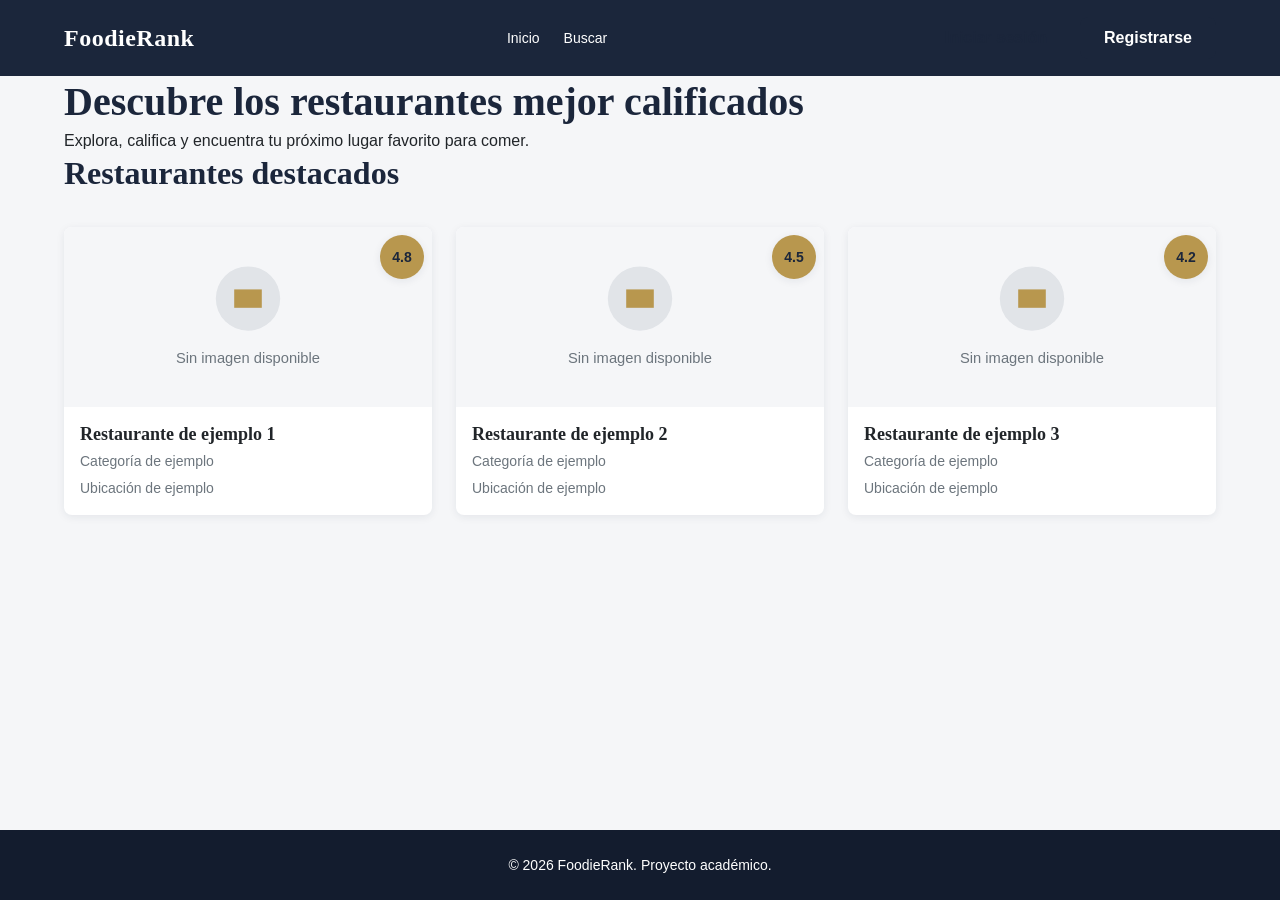
==== index.html @ ffe4c314 "feat: crear pagina de inicio con encabezado, pie de pagina y tarjetas de ejemplo" ====
<!DOCTYPE html>
<html lang="es">
<head>
    <meta charset="UTF-8">
    <meta name="viewport" content="width=device-width, initial-scale=1.0">
    <title>FoodieRank - Descubre los mejores restaurantes</title>
    <link rel="stylesheet" href="css/variables.css">
    <link rel="stylesheet" href="css/base.css">
    <link rel="stylesheet" href="css/layout.css">
</head>
<body>
    <header class="encabezado">
        <div class="contenedor">
            <a href="index.html" class="logo">FoodieRank</a>
            <nav class="nav-principal">
                <a href="index.html">Inicio</a>
                <a href="pages/busqueda.html">Buscar</a>
            </nav>
            <div class="nav-sesion">
                <a href="pages/login.html" class="btn btn-secundario">Iniciar sesión</a>
                <a href="pages/registro.html" class="btn btn-primario">Registrarse</a>
            </div>
        </div>
    </header>

    <main>
        <div class="contenedor">
            <h1>Descubre los restaurantes mejor calificados</h1>
            <p>Explora, califica y encuentra tu próximo lugar favorito para comer.</p>

            <section>
                <h2>Restaurantes destacados</h2>
                <div class="grid-restaurantes">
                    <article class="tarjeta-restaurante">
                        <span class="insignia-ranking">4.8</span>
                        <img src="assets/img/sin-imagen.svg" alt="Restaurante de ejemplo 1">
                        <div class="tarjeta-restaurante__contenido">
                            <h3 class="tarjeta-restaurante__nombre">Restaurante de ejemplo 1</h3>
                            <p class="tarjeta-restaurante__categoria">Categoría de ejemplo</p>
                            <p class="tarjeta-restaurante__ubicacion">Ubicación de ejemplo</p>
                        </div>
                    </article>
                    <article class="tarjeta-restaurante">
                        <span class="insignia-ranking">4.5</span>
                        <img src="assets/img/sin-imagen.svg" alt="Restaurante de ejemplo 2">
                        <div class="tarjeta-restaurante__contenido">
                            <h3 class="tarjeta-restaurante__nombre">Restaurante de ejemplo 2</h3>
                            <p class="tarjeta-restaurante__categoria">Categoría de ejemplo</p>
                            <p class="tarjeta-restaurante__ubicacion">Ubicación de ejemplo</p>
                        </div>
                    </article>
                    <article class="tarjeta-restaurante">
                        <span class="insignia-ranking">4.2</span>
                        <img src="assets/img/sin-imagen.svg" alt="Restaurante de ejemplo 3">
                        <div class="tarjeta-restaurante__contenido">
                            <h3 class="tarjeta-restaurante__nombre">Restaurante de ejemplo 3</h3>
                            <p class="tarjeta-restaurante__categoria">Categoría de ejemplo</p>
                            <p class="tarjeta-restaurante__ubicacion">Ubicación de ejemplo</p>
                        </div>
                    </article>
                </div>
            </section>
        </div>
    </main>

    <footer class="pie">
        <div class="contenedor">
            <p>&copy; 2026 FoodieRank. Proyecto académico.</p>
        </div>
    </footer>
</body>
</html>
---- css/variables.css ----
:root {
    --color-primario: #1B263B;
    --color-primario-oscuro: #131C2E;
    --color-acento: #B8974E;
    --color-acento-claro: #D4B876;
    --color-fondo: #F5F6F8;
    --color-superficie: #FFFFFF;
    --color-texto: #212529;
    --color-texto-secundario: #6C757D;
    --color-borde: #E1E4E8;
    --color-exito: #2E7D32;
    --color-error: #C62828;
    --color-advertencia: #ED6C02;

    --fuente-base: 'Segoe UI', Arial, sans-serif;
    --fuente-titulos: Georgia, 'Times New Roman', serif;

    --texto-xs: 0.75rem;
    --texto-sm: 0.875rem;
    --texto-base: 1rem;
    --texto-md: 1.125rem;
    --texto-lg: 1.5rem;
    --texto-xl: 2rem;
    --texto-xxl: 2.5rem;

    --espacio-xs: 0.25rem;
    --espacio-sm: 0.5rem;
    --espacio-md: 1rem;
    --espacio-lg: 1.5rem;
    --espacio-xl: 2rem;
    --espacio-xxl: 3rem;

    --radio-borde: 8px;
    --radio-borde-sm: 4px;
    --sombra-tarjeta: 0 2px 8px rgba(27, 38, 59, 0.08);
    --sombra-tarjeta-hover: 0 4px 16px rgba(27, 38, 59, 0.12);

    --transicion-rapida: 0.15s ease;
    --transicion-normal: 0.3s ease;
}
---- css/base.css ----
* {
    box-sizing: border-box;
    margin: 0;
    padding: 0;
}

html, body {
    min-height: 100%;
}

body {
    font-family: var(--fuente-base);
    font-size: var(--texto-base);
    color: var(--color-texto);
    background-color: var(--color-fondo);
    line-height: 1.6;
}

h1, h2, h3, h4 {
    font-family: var(--fuente-titulos);
    color: var(--color-primario);
    line-height: 1.3;
}

h1 {
    font-size: var(--texto-xxl);
}

h2 {
    font-size: var(--texto-xl);
}

h3 {
    font-size: var(--texto-lg);
}

a {
    color: var(--color-primario);
    text-decoration: none;
    transition: color var(--transicion-rapida);
}

a:hover {
    color: var(--color-acento);
}

img {
    max-width: 100%;
    display: block;
}

ul, ol {
    list-style: none;
}

button {
    font-family: inherit;
    cursor: pointer;
}

input, textarea, select {
    font-family: inherit;
    font-size: var(--texto-base);
    padding: var(--espacio-sm) var(--espacio-md);
    border: 1px solid var(--color-borde);
    border-radius: var(--radio-borde-sm);
    background-color: var(--color-superficie);
    color: var(--color-texto);
    width: 100%;
}

input:focus, textarea:focus, select:focus {
    outline: none;
    border-color: var(--color-primario);
}

.contenedor {
    max-width: 1200px;
    margin: 0 auto;
    padding: 0 var(--espacio-lg);
}

.btn {
    display: inline-block;
    padding: var(--espacio-sm) var(--espacio-lg);
    border-radius: var(--radio-borde);
    border: none;
    font-size: var(--texto-base);
    font-weight: 600;
    text-align: center;
    transition: background-color var(--transicion-rapida), color var(--transicion-rapida);
}

.btn-primario {
    background-color: var(--color-primario);
    color: var(--color-superficie);
}

.btn-primario:hover {
    background-color: var(--color-primario-oscuro);
}

.btn-secundario {
    background-color: transparent;
    color: var(--color-primario);
    border: 1px solid var(--color-primario);
}

.btn-secundario:hover {
    background-color: var(--color-fondo);
}

.btn-acento {
    background-color: var(--color-acento);
    color: var(--color-primario);
}

.btn-acento:hover {
    background-color: var(--color-acento-claro);
}
---- css/layout.css ----
body {
    display: flex;
    flex-direction: column;
    min-height: 100vh;
}

main {
    flex: 1 0 auto;
}

.encabezado {
    background-color: var(--color-primario);
    padding: var(--espacio-md) 0;
    position: sticky;
    top: 0;
    z-index: 100;
}

.encabezado .contenedor {
    display: flex;
    align-items: center;
    justify-content: space-between;
    flex-wrap: wrap;
    gap: var(--espacio-md);
}

.logo {
    font-family: var(--fuente-titulos);
    font-size: var(--texto-lg);
    font-weight: 700;
    color: var(--color-superficie);
    letter-spacing: 0.5px;
}

.logo:hover {
    color: var(--color-superficie);
}

.nav-principal {
    display: flex;
    align-items: center;
    gap: var(--espacio-lg);
    flex-wrap: wrap;
}

.nav-principal a {
    color: var(--color-superficie);
    font-size: var(--texto-sm);
}

.nav-principal a:hover {
    color: var(--color-acento);
}

.nav-sesion {
    display: flex;
    align-items: center;
    gap: var(--espacio-sm);
}

.pie {
    background-color: var(--color-primario-oscuro);
    color: var(--color-superficie);
    text-align: center;
    padding: var(--espacio-lg) 0;
    font-size: var(--texto-sm);
    margin-top: var(--espacio-xxl);
}

.pie a {
    color: var(--color-acento-claro);
}

.grid-restaurantes {
    display: grid;
    grid-template-columns: repeat(auto-fill, minmax(280px, 1fr));
    gap: var(--espacio-lg);
    padding: var(--espacio-xl) 0;
}

.tarjeta-restaurante {
    background-color: var(--color-superficie);
    border-radius: var(--radio-borde);
    box-shadow: var(--sombra-tarjeta);
    overflow: hidden;
    position: relative;
    transition: box-shadow var(--transicion-normal), transform var(--transicion-normal);
}

.tarjeta-restaurante:hover {
    box-shadow: var(--sombra-tarjeta-hover);
    transform: translateY(-4px);
}

.tarjeta-restaurante img {
    width: 100%;
    height: 180px;
    object-fit: cover;
}

.tarjeta-restaurante__contenido {
    padding: var(--espacio-md);
}

.tarjeta-restaurante__nombre {
    font-family: var(--fuente-titulos);
    font-size: var(--texto-md);
    color: var(--color-texto);
    margin-bottom: var(--espacio-xs);
}

.tarjeta-restaurante__categoria {
    font-size: var(--texto-sm);
    color: var(--color-texto-secundario);
    margin-bottom: var(--espacio-xs);
}

.tarjeta-restaurante__ubicacion {
    font-size: var(--texto-sm);
    color: var(--color-texto-secundario);
}

.insignia-ranking {
    position: absolute;
    top: var(--espacio-sm);
    right: var(--espacio-sm);
    background-color: var(--color-acento);
    color: var(--color-primario);
    font-weight: 700;
    font-size: var(--texto-sm);
    width: 44px;
    height: 44px;
    border-radius: 50%;
    display: flex;
    align-items: center;
    justify-content: center;
    box-shadow: var(--sombra-tarjeta);
}
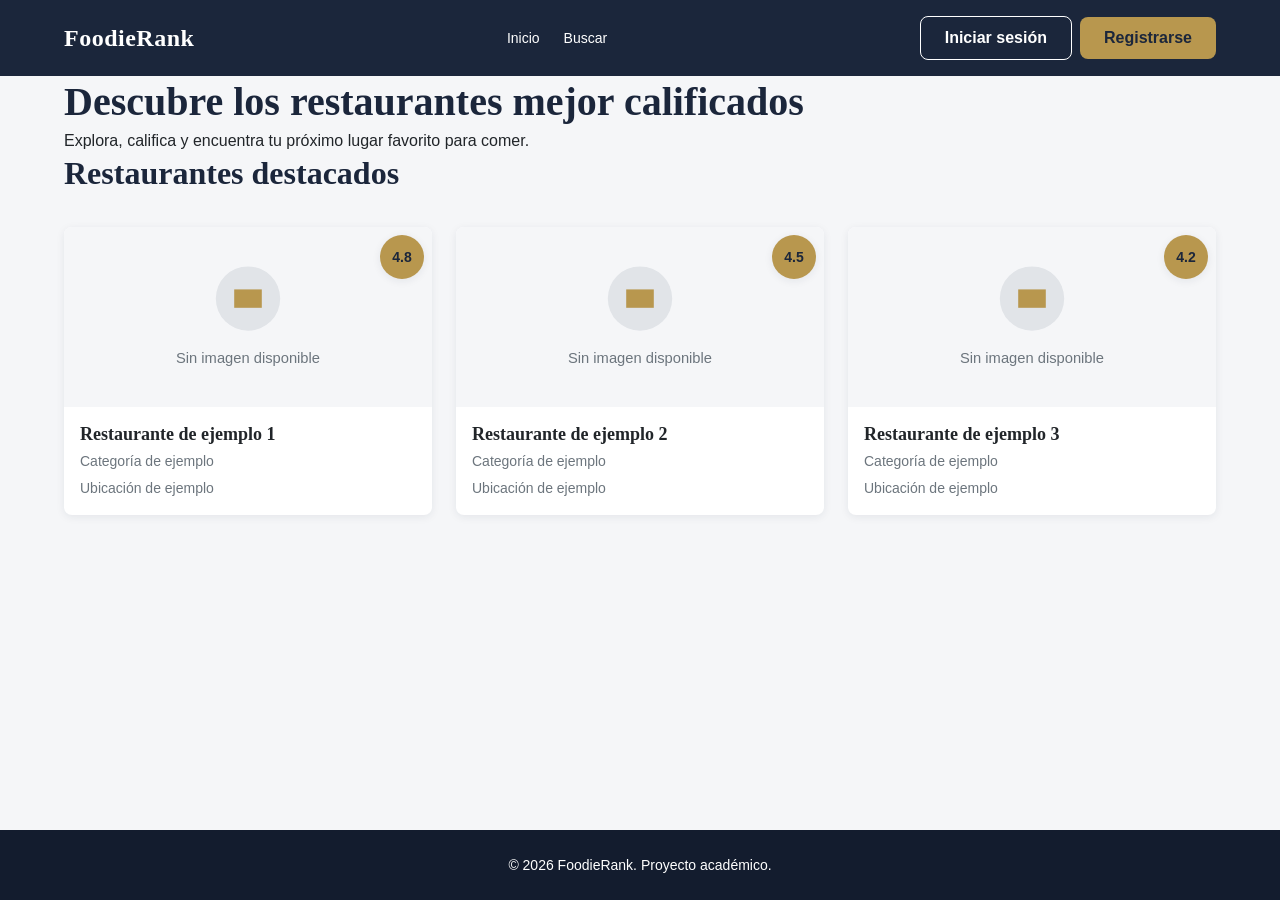
==== commit 1310f3a5: "feat: agregar favicon del sitio" ====
--- a/index.html
+++ b/index.html
@@ -4,6 +4,7 @@
     <meta charset="UTF-8">
     <meta name="viewport" content="width=device-width, initial-scale=1.0">
     <title>FoodieRank - Descubre los mejores restaurantes</title>
+    <link rel="icon" type="image/svg+xml" href="assets/img/favicon.svg">
     <link rel="stylesheet" href="css/variables.css">
     <link rel="stylesheet" href="css/base.css">
     <link rel="stylesheet" href="css/layout.css">
--- a/css/layout.css
+++ b/css/layout.css
@@ -135,4 +135,23 @@
     align-items: center;
     justify-content: center;
     box-shadow: var(--sombra-tarjeta);
+}
+
+.nav-sesion .btn-secundario {
+    color: var(--color-superficie);
+    border-color: var(--color-superficie);
+}
+
+.nav-sesion .btn-secundario:hover {
+    background-color: var(--color-superficie);
+    color: var(--color-primario);
+}
+
+.nav-sesion .btn-primario {
+    background-color: var(--color-acento);
+    color: var(--color-primario);
+}
+
+.nav-sesion .btn-primario:hover {
+    background-color: var(--color-acento-claro);
 }
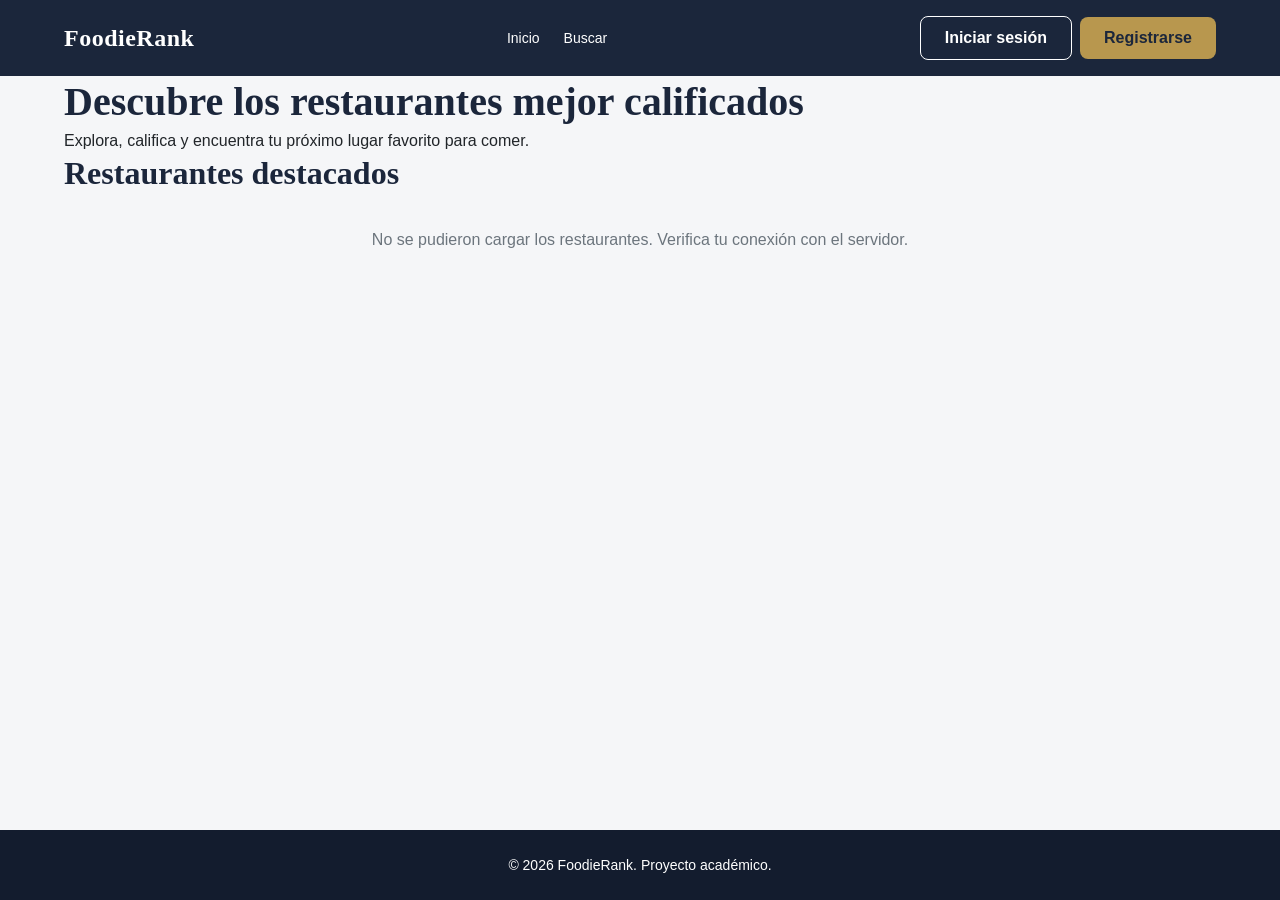
==== commit b63b50fb: "feat: mostrar restaurantes destacados con datos reales del backend" ====
--- a/index.html
+++ b/index.html
@@ -31,35 +31,8 @@
 
             <section>
                 <h2>Restaurantes destacados</h2>
-                <div class="grid-restaurantes">
-                    <article class="tarjeta-restaurante">
-                        <span class="insignia-ranking">4.8</span>
-                        <img src="assets/img/sin-imagen.svg" alt="Restaurante de ejemplo 1">
-                        <div class="tarjeta-restaurante__contenido">
-                            <h3 class="tarjeta-restaurante__nombre">Restaurante de ejemplo 1</h3>
-                            <p class="tarjeta-restaurante__categoria">Categoría de ejemplo</p>
-                            <p class="tarjeta-restaurante__ubicacion">Ubicación de ejemplo</p>
-                        </div>
-                    </article>
-                    <article class="tarjeta-restaurante">
-                        <span class="insignia-ranking">4.5</span>
-                        <img src="assets/img/sin-imagen.svg" alt="Restaurante de ejemplo 2">
-                        <div class="tarjeta-restaurante__contenido">
-                            <h3 class="tarjeta-restaurante__nombre">Restaurante de ejemplo 2</h3>
-                            <p class="tarjeta-restaurante__categoria">Categoría de ejemplo</p>
-                            <p class="tarjeta-restaurante__ubicacion">Ubicación de ejemplo</p>
-                        </div>
-                    </article>
-                    <article class="tarjeta-restaurante">
-                        <span class="insignia-ranking">4.2</span>
-                        <img src="assets/img/sin-imagen.svg" alt="Restaurante de ejemplo 3">
-                        <div class="tarjeta-restaurante__contenido">
-                            <h3 class="tarjeta-restaurante__nombre">Restaurante de ejemplo 3</h3>
-                            <p class="tarjeta-restaurante__categoria">Categoría de ejemplo</p>
-                            <p class="tarjeta-restaurante__ubicacion">Ubicación de ejemplo</p>
-                        </div>
-                    </article>
-                </div>
+                <p id="mensaje-restaurantes" class="mensaje-estado" hidden></p>
+                <div class="grid-restaurantes" id="grid-restaurantes"></div>
             </section>
         </div>
     </main>
@@ -69,5 +42,8 @@
             <p>&copy; 2026 FoodieRank. Proyecto académico.</p>
         </div>
     </footer>
+
+    <script src="js/api/restaurantes.js" defer></script>
+    <script src="js/ui/restaurantes.js" defer></script>
 </body>
 </html>
--- a/css/layout.css
+++ b/css/layout.css
@@ -154,4 +154,11 @@
 
 .nav-sesion .btn-primario:hover {
     background-color: var(--color-acento-claro);
+}
+
+.mensaje-estado {
+    text-align: center;
+    color: var(--color-texto-secundario);
+    padding: var(--espacio-xl) 0;
+    font-size: var(--texto-base);
 }
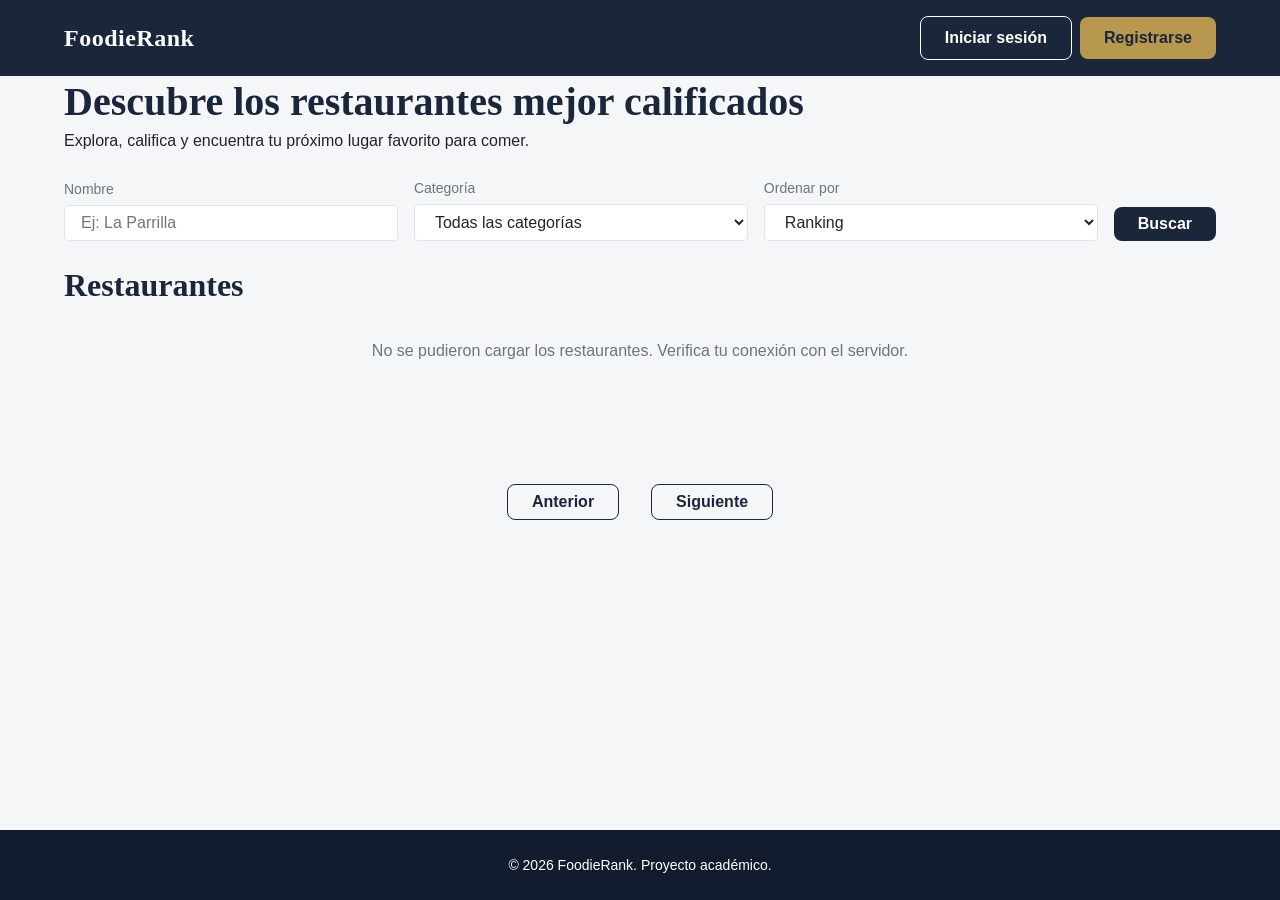
==== commit a98788c7: "feat(rf16): unificar inicio y buscador en una sola pagina con filtros" ====
--- a/index.html
+++ b/index.html
@@ -13,11 +13,7 @@
     <header class="encabezado">
         <div class="contenedor">
             <a href="index.html" class="logo">FoodieRank</a>
-            <nav class="nav-principal">
-                <a href="index.html">Inicio</a>
-                <a href="pages/busqueda.html">Buscar</a>
-            </nav>
-            <div class="nav-sesion">
+            <div class="nav-sesion" id="nav-sesion">
                 <a href="pages/login.html" class="btn btn-secundario">Iniciar sesión</a>
                 <a href="pages/registro.html" class="btn btn-primario">Registrarse</a>
             </div>
@@ -26,13 +22,46 @@
 
     <main>
         <div class="contenedor">
-            <h1>Descubre los restaurantes mejor calificados</h1>
-            <p>Explora, califica y encuentra tu próximo lugar favorito para comer.</p>
+            <section class="hero-buscador">
+                <h1>Descubre los restaurantes mejor calificados</h1>
+                <p>Explora, califica y encuentra tu próximo lugar favorito para comer.</p>
+
+                <form id="form-filtros" class="barra-filtros" novalidate>
+                    <div class="campo-filtro">
+                        <label for="busqueda">Nombre</label>
+                        <input type="search" id="busqueda" name="busqueda" placeholder="Ej: La Parrilla" maxlength="100">
+                    </div>
+
+                    <div class="campo-filtro">
+                        <label for="categoria">Categoría</label>
+                        <select id="categoria" name="categoria">
+                            <option value="">Todas las categorías</option>
+                        </select>
+                    </div>
+
+                    <div class="campo-filtro">
+                        <label for="orden">Ordenar por</label>
+                        <select id="orden" name="orden">
+                            <option value="ranking">Ranking</option>
+                            <option value="popularidad">Popularidad</option>
+                            <option value="recientes">Más recientes</option>
+                        </select>
+                    </div>
+
+                    <button type="submit" class="btn btn-primario">Buscar</button>
+                </form>
+            </section>
 
             <section>
-                <h2>Restaurantes destacados</h2>
+                <h2>Restaurantes</h2>
                 <p id="mensaje-restaurantes" class="mensaje-estado" hidden></p>
                 <div class="grid-restaurantes" id="grid-restaurantes"></div>
+
+                <div class="paginacion" id="paginacion" hidden>
+                    <button type="button" id="btn-anterior" class="btn btn-secundario">Anterior</button>
+                    <span id="texto-pagina"></span>
+                    <button type="button" id="btn-siguiente" class="btn btn-secundario">Siguiente</button>
+                </div>
             </section>
         </div>
     </main>
@@ -43,7 +72,11 @@
         </div>
     </footer>
 
+    <script src="js/api/config.js" defer></script>
+    <script src="js/ui/sesion.js" defer></script>
     <script src="js/api/restaurantes.js" defer></script>
+    <script src="js/api/categorias.js" defer></script>
+    <script src="js/ui/tarjetas.js" defer></script>
     <script src="js/ui/restaurantes.js" defer></script>
 </body>
 </html>
--- a/css/layout.css
+++ b/css/layout.css
@@ -161,4 +161,369 @@
     color: var(--color-texto-secundario);
     padding: var(--espacio-xl) 0;
     font-size: var(--texto-base);
+}
+
+.barra-filtros {
+    display: flex;
+    flex-wrap: wrap;
+    align-items: flex-end;
+    gap: var(--espacio-md);
+    padding: var(--espacio-lg) 0;
+}
+
+.campo-filtro {
+    display: flex;
+    flex-direction: column;
+    gap: var(--espacio-xs);
+    flex: 1 1 180px;
+}
+
+.campo-filtro label {
+    font-size: var(--texto-sm);
+    color: var(--color-texto-secundario);
+}
+
+.paginacion {
+    display: flex;
+    align-items: center;
+    justify-content: center;
+    gap: var(--espacio-md);
+    padding: var(--espacio-lg) 0 var(--espacio-xxl);
+}
+
+.paginacion button:disabled {
+    opacity: 0.5;
+    cursor: not-allowed;
+}
+
+a.tarjeta-restaurante {
+    display: block;
+    color: inherit;
+    text-decoration: none;
+}
+
+a.tarjeta-restaurante:hover {
+    color: inherit;
+}
+
+.enlace-volver {
+    display: inline-block;
+    margin: var(--espacio-lg) 0;
+    font-size: var(--texto-sm);
+}
+
+.info-restaurante {
+    padding-bottom: var(--espacio-xl);
+}
+
+.info-restaurante__cabecera {
+    display: flex;
+    flex-wrap: wrap;
+    gap: var(--espacio-lg);
+    align-items: flex-start;
+    margin-bottom: var(--espacio-lg);
+}
+
+.info-restaurante__imagen {
+    width: 280px;
+    max-width: 100%;
+    height: 200px;
+    object-fit: cover;
+    border-radius: var(--radio-borde);
+    box-shadow: var(--sombra-tarjeta);
+}
+
+.info-restaurante__datos {
+    flex: 1 1 280px;
+}
+
+.insignia-ranking-detalle {
+    display: inline-flex;
+    align-items: center;
+    background-color: var(--color-acento);
+    color: var(--color-primario);
+    font-weight: 700;
+    font-size: var(--texto-sm);
+    padding: var(--espacio-xs) var(--espacio-md);
+    border-radius: 999px;
+    margin-bottom: var(--espacio-sm);
+}
+
+.info-restaurante__categoria {
+    color: var(--color-texto-secundario);
+    margin-bottom: var(--espacio-xs);
+}
+
+.info-restaurante__ubicacion {
+    color: var(--color-texto-secundario);
+    margin-bottom: var(--espacio-md);
+}
+
+.grid-platos {
+    display: grid;
+    grid-template-columns: repeat(auto-fill, minmax(220px, 1fr));
+    gap: var(--espacio-md);
+    padding: var(--espacio-md) 0 var(--espacio-xl);
+}
+
+.tarjeta-plato {
+    background-color: var(--color-superficie);
+    border-radius: var(--radio-borde);
+    box-shadow: var(--sombra-tarjeta);
+    overflow: hidden;
+}
+
+.tarjeta-plato img {
+    width: 100%;
+    height: 140px;
+    object-fit: cover;
+}
+
+.tarjeta-plato__contenido {
+    padding: var(--espacio-md);
+}
+
+.tarjeta-plato__nombre {
+    font-family: var(--fuente-titulos);
+    font-size: var(--texto-base);
+    color: var(--color-texto);
+    margin-bottom: var(--espacio-xs);
+}
+
+.tarjeta-plato__descripcion {
+    font-size: var(--texto-sm);
+    color: var(--color-texto-secundario);
+    margin-bottom: var(--espacio-xs);
+}
+
+.tarjeta-plato__precio {
+    font-weight: 700;
+    color: var(--color-primario);
+}
+
+.lista-resenas {
+    display: flex;
+    flex-direction: column;
+    gap: var(--espacio-md);
+    padding: var(--espacio-md) 0 var(--espacio-xl);
+}
+
+.tarjeta-resena {
+    background-color: var(--color-superficie);
+    border-radius: var(--radio-borde);
+    box-shadow: var(--sombra-tarjeta);
+    padding: var(--espacio-md);
+}
+
+.tarjeta-resena__cabecera {
+    display: flex;
+    align-items: center;
+    justify-content: space-between;
+    margin-bottom: var(--espacio-xs);
+}
+
+.tarjeta-resena__autor {
+    font-weight: 700;
+    color: var(--color-texto);
+}
+
+.tarjeta-resena__calificacion {
+    color: var(--color-primario);
+    font-weight: 700;
+}
+
+.tarjeta-resena__comentario {
+    color: var(--color-texto);
+    margin-bottom: var(--espacio-xs);
+}
+
+.tarjeta-resena__fecha {
+    font-size: var(--texto-xs);
+    color: var(--color-texto-secundario);
+}
+
+.formulario-resena {
+    background-color: var(--color-superficie);
+    border-radius: var(--radio-borde);
+    box-shadow: var(--sombra-tarjeta);
+    padding: var(--espacio-lg);
+    max-width: 480px;
+    margin-bottom: var(--espacio-xxl);
+}
+
+.formulario-resena h3 {
+    margin-bottom: var(--espacio-md);
+}
+
+.formulario-resena select,
+.formulario-resena textarea {
+    width: 100%;
+}
+
+.menu-sesion {
+    position: relative;
+}
+
+.avatar-sesion {
+    width: 40px;
+    height: 40px;
+    border-radius: 50%;
+    border: none;
+    background-color: var(--color-acento);
+    color: var(--color-primario);
+    font-weight: 700;
+    font-size: var(--texto-sm);
+    cursor: pointer;
+    display: flex;
+    align-items: center;
+    justify-content: center;
+}
+
+.menu-sesion__panel {
+    position: absolute;
+    top: calc(100% + var(--espacio-sm));
+    right: 0;
+    background-color: var(--color-superficie);
+    border-radius: var(--radio-borde);
+    box-shadow: var(--sombra-tarjeta);
+    padding: var(--espacio-md);
+    min-width: 200px;
+    z-index: 200;
+}
+
+.menu-sesion__nombre {
+    font-weight: 700;
+    color: var(--color-texto);
+    margin-bottom: 2px;
+}
+
+.menu-sesion__rol {
+    font-size: var(--texto-xs);
+    color: var(--color-texto-secundario);
+    margin-bottom: var(--espacio-sm);
+}
+
+.menu-sesion__cerrar {
+    width: 100%;
+    text-align: left;
+    background: none;
+    border: none;
+    border-top: 1px solid var(--color-borde);
+    padding: var(--espacio-sm) 0 0;
+    color: var(--color-error);
+    font-size: var(--texto-sm);
+    cursor: pointer;
+}
+
+.menu-sesion__cerrar:hover {
+    color: var(--color-primario);
+}
+
+.tarjeta-resena__reacciones {
+    display: flex;
+    gap: var(--espacio-sm);
+    margin-top: var(--espacio-sm);
+}
+
+.boton-reaccion {
+    display: inline-flex;
+    align-items: center;
+    gap: 4px;
+    background-color: transparent;
+    border: 1px solid var(--color-texto-secundario);
+    border-radius: 999px;
+    padding: 2px var(--espacio-sm);
+    font-size: var(--texto-xs);
+    color: var(--color-texto-secundario);
+    cursor: pointer;
+}
+
+.boton-reaccion--activo {
+    background-color: var(--color-acento);
+    border-color: var(--color-acento);
+    color: var(--color-primario);
+    font-weight: 700;
+}
+
+.boton-reaccion:disabled {
+    opacity: 0.5;
+    cursor: not-allowed;
+}
+
+.menu-sesion__enlace {
+    display: block;
+    padding: var(--espacio-sm) 0;
+    color: var(--color-texto);
+    font-size: var(--texto-sm);
+    border-top: 1px solid var(--color-borde);
+}
+
+.menu-sesion__enlace:hover {
+    color: var(--color-primario);
+}
+
+.boton-eliminar-resena {
+    margin-top: var(--espacio-sm);
+    color: var(--color-error);
+    border-color: var(--color-error);
+}
+
+.grafico-calificaciones {
+    background-color: var(--color-superficie);
+    border-radius: var(--radio-borde);
+    box-shadow: var(--sombra-tarjeta);
+    padding: var(--espacio-lg);
+    margin: var(--espacio-lg) 0;
+}
+
+.grafico-calificaciones h2 {
+    margin-bottom: var(--espacio-md);
+}
+
+.grafico-barras {
+    display: flex;
+    flex-direction: column;
+    gap: var(--espacio-md);
+}
+
+.grafico-barras__fila {
+    display: flex;
+    align-items: center;
+    gap: var(--espacio-sm);
+}
+
+.grafico-barras__etiqueta {
+    width: 48px;
+    flex-shrink: 0;
+    font-size: var(--texto-sm);
+    color: var(--color-texto-secundario);
+}
+
+.grafico-barras__pista {
+    flex: 1;
+    background-color: rgba(0, 0, 0, 0.08);
+    border-radius: 999px;
+    height: 14px;
+    overflow: hidden;
+}
+
+.grafico-barras__barra {
+    height: 100%;
+    background-color: var(--color-acento);
+    border-radius: 999px;
+    transition: width var(--transicion-normal);
+}
+
+.grafico-barras__valor {
+    width: 28px;
+    flex-shrink: 0;
+    text-align: right;
+    font-size: var(--texto-sm);
+    color: var(--color-texto-secundario);
+}
+
+@media (max-width: 480px) {
+    .grafico-barras__etiqueta {
+        width: 36px;
+    }
 }
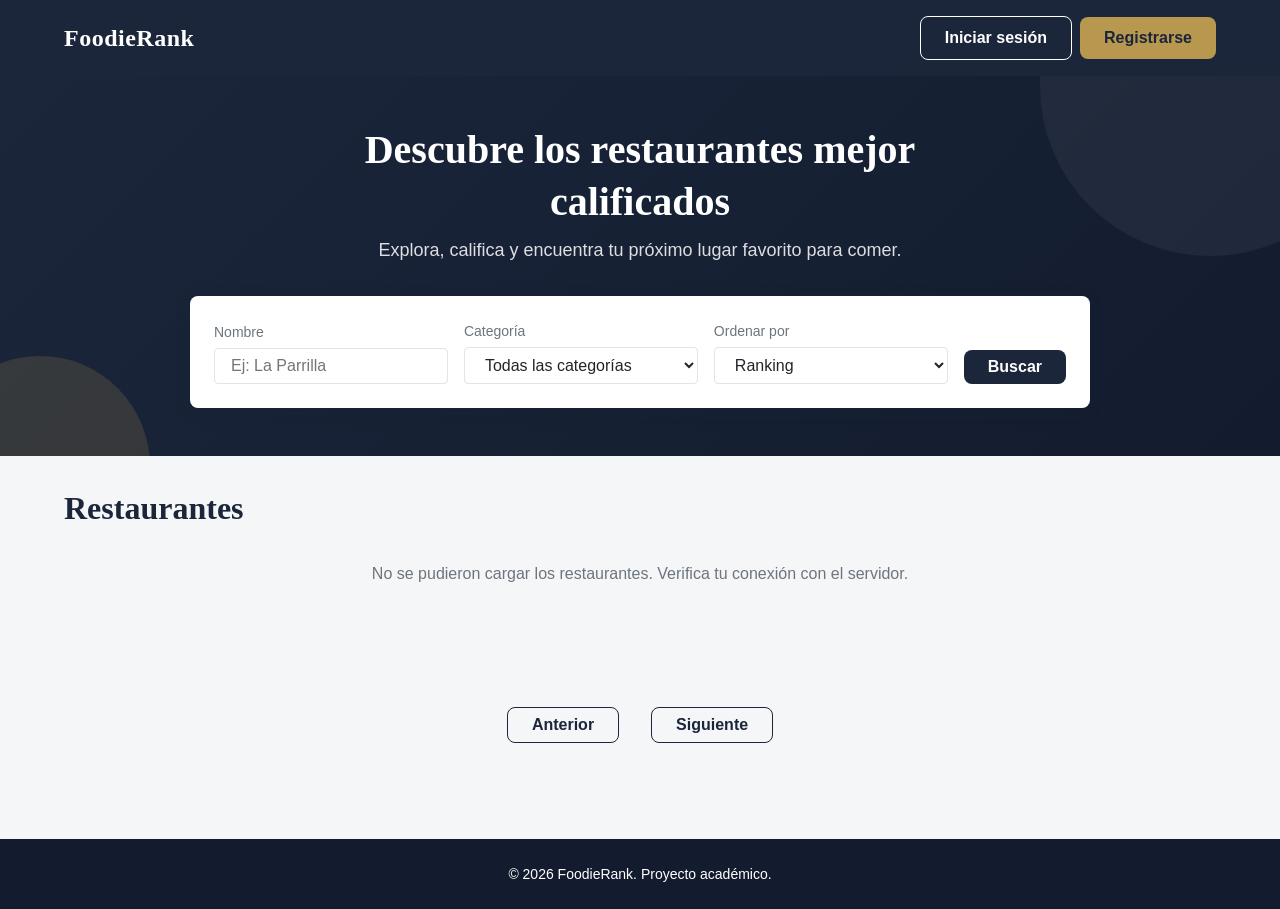
==== commit 54cc3219: "feat(rf18): redisenar la portada con hero de alto impacto y buscador flotante" ====
--- a/index.html
+++ b/index.html
@@ -21,10 +21,12 @@
     </header>
 
     <main>
-        <div class="contenedor">
-            <section class="hero-buscador">
-                <h1>Descubre los restaurantes mejor calificados</h1>
-                <p>Explora, califica y encuentra tu próximo lugar favorito para comer.</p>
+        <section class="hero-buscador">
+            <div class="contenedor hero-buscador__interior">
+                <div class="hero-buscador__contenido">
+                    <h1>Descubre los restaurantes mejor calificados</h1>
+                    <p>Explora, califica y encuentra tu próximo lugar favorito para comer.</p>
+                </div>
 
                 <form id="form-filtros" class="barra-filtros" novalidate>
                     <div class="campo-filtro">
@@ -50,8 +52,10 @@
 
                     <button type="submit" class="btn btn-primario">Buscar</button>
                 </form>
-            </section>
+            </div>
+        </section>
 
+        <div class="contenedor">
             <section>
                 <h2>Restaurantes</h2>
                 <p id="mensaje-restaurantes" class="mensaje-estado" hidden></p>
--- a/css/layout.css
+++ b/css/layout.css
@@ -474,10 +474,17 @@
     box-shadow: var(--sombra-tarjeta);
     padding: var(--espacio-lg);
     margin: var(--espacio-lg) 0;
+    border-left: 4px solid var(--color-acento);
 }
 
 .grafico-calificaciones h2 {
-    margin-bottom: var(--espacio-md);
+    margin-bottom: var(--espacio-xs);
+}
+
+.grafico-calificaciones__subtitulo {
+    color: var(--color-texto-secundario);
+    font-size: var(--texto-sm);
+    margin-bottom: var(--espacio-lg);
 }
 
 .grafico-barras {
@@ -497,11 +504,12 @@
     flex-shrink: 0;
     font-size: var(--texto-sm);
     color: var(--color-texto-secundario);
+    font-weight: 700;
 }
 
 .grafico-barras__pista {
     flex: 1;
-    background-color: rgba(0, 0, 0, 0.08);
+    background-color: var(--color-fondo);
     border-radius: 999px;
     height: 14px;
     overflow: hidden;
@@ -509,13 +517,13 @@
 
 .grafico-barras__barra {
     height: 100%;
-    background-color: var(--color-acento);
+    background: linear-gradient(90deg, var(--color-acento-claro), var(--color-acento));
     border-radius: 999px;
     transition: width var(--transicion-normal);
 }
 
 .grafico-barras__valor {
-    width: 28px;
+    width: 72px;
     flex-shrink: 0;
     text-align: right;
     font-size: var(--texto-sm);
@@ -526,4 +534,78 @@
     .grafico-barras__etiqueta {
         width: 36px;
     }
+
+    .grafico-barras__valor {
+        width: 56px;
+    }
+}
+
+.hero-buscador {
+    background: linear-gradient(135deg, var(--color-primario) 0%, var(--color-primario-oscuro) 100%);
+    position: relative;
+    overflow: hidden;
+    padding: var(--espacio-xxl) 0;
+    margin-bottom: var(--espacio-xl);
+}
+
+.hero-buscador::before {
+    content: '';
+    position: absolute;
+    width: 340px;
+    height: 340px;
+    border-radius: 50%;
+    background-color: rgba(255, 255, 255, 0.05);
+    top: -160px;
+    right: -100px;
+}
+
+.hero-buscador::after {
+    content: '';
+    position: absolute;
+    width: 220px;
+    height: 220px;
+    border-radius: 50%;
+    background-color: rgba(184, 151, 78, 0.18);
+    bottom: -120px;
+    left: -70px;
+}
+
+.hero-buscador__interior {
+    position: relative;
+}
+
+.hero-buscador__contenido {
+    max-width: 640px;
+    margin: 0 auto var(--espacio-xl);
+    text-align: center;
+}
+
+.hero-buscador__contenido h1 {
+    color: var(--color-superficie);
+    margin-bottom: var(--espacio-sm);
+}
+
+.hero-buscador__contenido p {
+    color: rgba(255, 255, 255, 0.85);
+    font-size: var(--texto-md);
+}
+
+.hero-buscador .barra-filtros {
+    position: relative;
+    background-color: var(--color-superficie);
+    border-radius: var(--radio-borde);
+    box-shadow: var(--sombra-tarjeta-hover);
+    padding: var(--espacio-lg);
+    max-width: 900px;
+    margin: 0 auto;
+}
+
+@media (max-width: 600px) {
+    .hero-buscador {
+        padding: var(--espacio-xl) 0;
+    }
+
+    .hero-buscador__contenido {
+        margin-bottom: var(--espacio-lg);
+    }
 }
